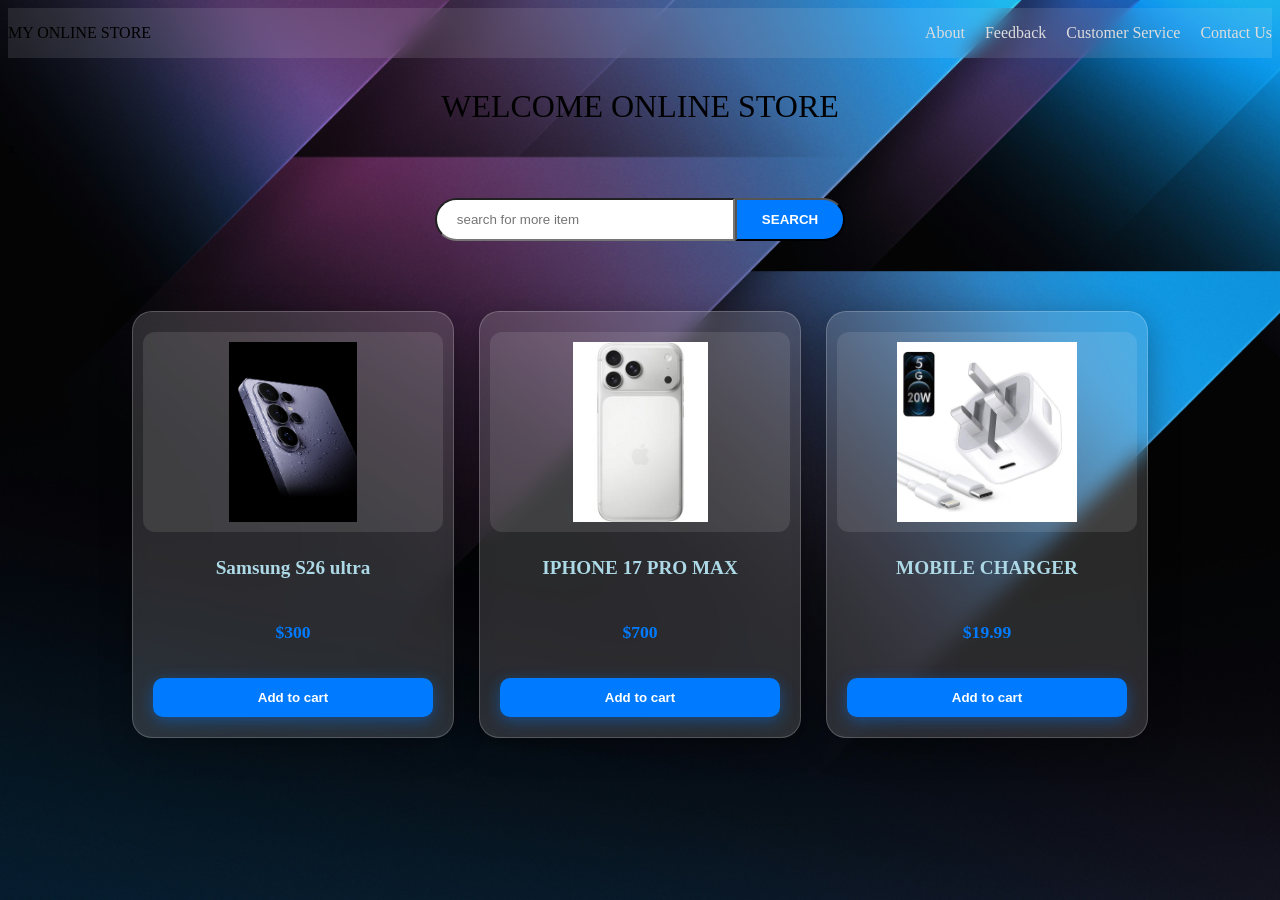
==== index.html @ 63dbab43 "Rename index11.html to index.html" ====
<html>
    <head>
        <title> MY Online Store
        </title>
        <link rel="stylesheet" href="style11.css">
    </head>
    <body>

        <nav id="navbar"
          <div class="logo">MY ONLINE STORE</div>

          <div class="menu-toggle"
          oneclick="toggleMenu()">

          <div class="bar"></div>
          <div class="bar"></div>
          <div class="bar"></div>
        
          </div>

        <ul id="nav-links">
            <li><a href="about.html">About</a></li>
          <li><a href="feedback.html">Feedback</a></li>
            <li><a href="customer Service.html">Customer Service</a></li>
            <li><a href="contact us.html">Contact Us</a></li>
        </ul>
    </nav>
        

        <div id="box1">WELCOME ONLINE STORE</div>
x
            <div id="box2">
                <label for="search"></label>
                <input placeholder="search for more item">
                <button  id="box3">SEARCH</button>
            </div>

        <section class="product-grid">
            <div class="product-card">
            <img src="product-1.jpeg"  alt="Product 1">
                <h3>Samsung S26 ultra</h3>
                <p>$300</p>
                <button>Add to cart</button>
            </div>
            <div class="product-card">
            <img src="product-3.jpeg"  alt="Product 1">
                <h3>IPHONE 17 PRO MAX </h3>
                <p>$700</p>
                <button>Add to cart</button>
            </div>
            <div class="product-card">
            <img src="product-4.jpeg"  alt="Product 1">
                <h3>MOBILE CHARGER</h3>
                <p>$19.99</p>
                <button>Add to cart</button>
            </div>
</section>
        </body>
        </html>
---- style11.css ----
#navbar {
    display: flex;
    justify-content: space-between;
    align-items: center;
    background: rgba(255, 255, 255, 0.1);
    backdrop-filter: blur(10px);
    position: sticky;
    top: 0;
    z-index: 1000;
}

#nav-links {
    display: flex;
    list-style: none;
    gap: 20px;

}

#nav-links a {
    color: #ddd;
    text-decoration: none;
    font-weight: 500;
}

@media (max-width: 768px) {
    .menu-toggle {
        display: block;
        cursor: pointer;
    }
}

body {
    background-image: url(martin-martz-RhF4D_sw6gk-unsplash.jpg);
    background-size: cover;
}


#box1 {
    text-align: center;
    background-color: none;
    display: block;
    padding: 10px;
    margin: 10px;
    margin-bottom: 5px;
    font-size: 2rem;
    margin-top: 20px;
    font-family: 'Roboto';
}

#box2 {
        display: flex;
        justify-content: center;
        margin: 40px 0;

}

#box2 input {
    width: 300px;
    padding: 12px 20px;
    border-radius: 25px 0 0 25px;
    outline: none;
    transition: 0.3s;
}

#box2 input:focus {
    border-color: #007bff ;
}

#box3 {
    background-color: #007bff;
    padding: 12px 25px;
    color: rgb(255, 255, 255);
    border-radius: 0 25px 25px 0;
    cursor: pointer;
    font-weight: bold;
    
} 

#box3:hover {
    background-color: #0056b3;
}


.product-grid {
    display: flex;
    flex-wrap: wrap;
    gap: 25px;
    justify-content: center;
    padding: 20px;
    margin-top: 50px;

   
}

.product-card {
    background-color: aliceblue;
    border: 1px solid #ddd;
    border-radius: 20px;
    padding: 20px;
    width: 280px;
    display: flex;
    flex-direction: column; 
    align-items: center;    
    text-align: center;
    gap: 15px;             
    box-shadow: 0 4px 10px rgba(0,0,0,0.1);
    transition: transform 0.3s ease;

}

.product-card {
     background: rgba(255, 255, 255, 0.15);
     backdrop-filter: blur(10px);
     border: 1px solid rgba(255, 255, 255, 0.2);
     border-radius: 20px;
     padding: 20px;
     color: white;
     box-shadow: 0 8px 32px rgba(0,0,0,0.3);
}

.product-card:hover {
    transform: translate(-8px);
    box-shadow: 0 10px 20px rgba(0,0,0,0.2);
}



.product-card img {
    width: 100%;
    height: 180px;        
    object-fit: contain;   
    background: rgba(255, 255, 255, 0.1);
    border-radius: 12px;
    padding: 10px;
  
}
   .product-card  h3 {
    color:lightblue;
    text-shadow: whitesmoke;
    font-size: 1.2rem;
    margin: 10px 0;
   }

   .product-card p {
     font-size: 1.1rem;
     font-weight: bold;
     color: #007bff;
     margin-bottom: 20px;
   }


.product-card button {
    background-color: #007bff;
    box-shadow: 0 4px 15px rgba(0,123,255,0.4);
    border: none;
    color: white;
    border: none;
    padding: 12px 0;
    width: 100%;
    border-radius: 10px;
    cursor: pointer;
    font-weight: 600;
    transition: 0.3s;
}

.product-card button:hover {
    background-color: #0056b3;
    box-shadow: 0 5px 15px rgda(0,1230,4);
    transform: translateY(-2px);
}
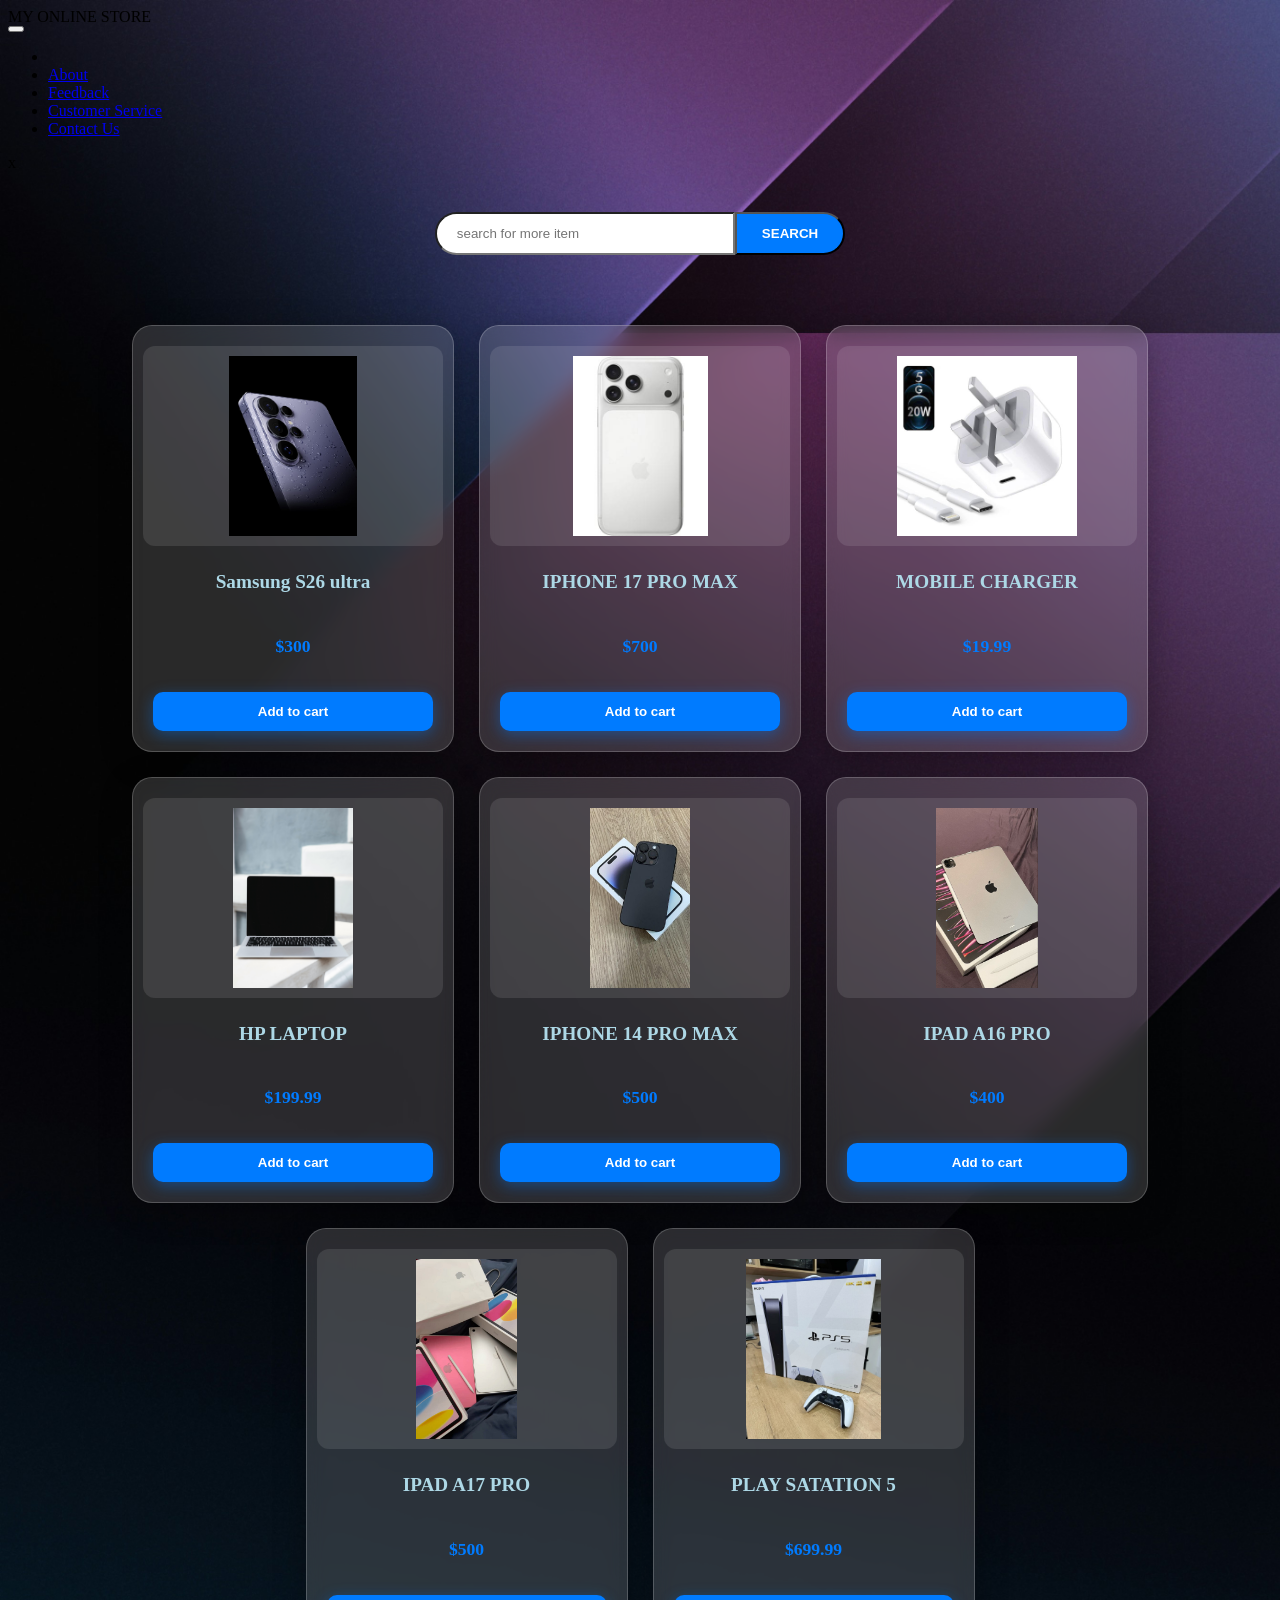
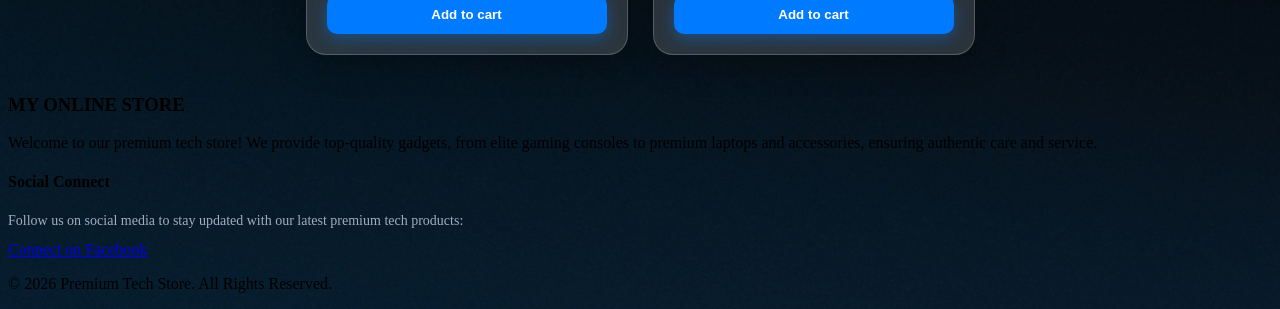
==== commit b2e2b92d: "Update index.html" ====
--- a/index.html
+++ b/index.html
@@ -3,31 +3,29 @@
         <title> MY Online Store
         </title>
         <link rel="stylesheet" href="style11.css">
+        <script src="script1.js"></script>
     </head>
     <body>
 
-        <nav id="navbar"
-          <div class="logo">MY ONLINE STORE</div>
+     <header class="main-header">
+    <div class="logo">MY <span>ONLINE STORE</span></div>
+    
+    <button class="nav-toggle" id="navToggle" aria-label="toggle navigation">
+        <span class="hamburger"></span>
+    </button>
 
-          <div class="menu-toggle"
-          oneclick="toggleMenu()">
-
-          <div class="bar"></div>
-          <div class="bar"></div>
-          <div class="bar"></div>
-        
-          </div>
-
-        <ul id="nav-links">
+    <nav class="navbar" id="navbarMenu">
+        <ul>
+            <li><a href="#" class="active"></a></li>
             <li><a href="about.html">About</a></li>
-          <li><a href="feedback.html">Feedback</a></li>
+            <li><a href="feedback.html">Feedback</a></li>
             <li><a href="customer Service.html">Customer Service</a></li>
             <li><a href="contact us.html">Contact Us</a></li>
         </ul>
     </nav>
-        
+</header> 
 
-        <div id="box1">WELCOME ONLINE STORE</div>
+        <!-- <div id="box1">WELCOME ONLINE STORE</div> -->
 x
             <div id="box2">
                 <label for="search"></label>
@@ -54,7 +52,64 @@
                 <p>$19.99</p>
                 <button>Add to cart</button>
             </div>
+            
+             <div class="product-card">
+            <img src="product-5.jpg"  alt="Product-5">
+                <h3>HP LAPTOP</h3>
+                <p>$199.99</p>
+                <button>Add to cart</button>
+            </div>
+
+             <div class="product-card">
+            <img src="product-6.jfif"  alt="Product-6">
+                <h3>IPHONE 14 PRO MAX</h3>
+                <p>$500</p>
+                <button>Add to cart</button>
+            </div>
+            
+             <div class="product-card">
+            <img src="product-7.jfif"  alt="Product-7">
+                <h3>IPAD A16 PRO </h3>
+                <p>$400</p>
+                <button>Add to cart</button>
+            </div>
+            
+             <div class="product-card">
+            <img src="product-8.jfif"  alt="Product-8">
+                <h3>IPAD A17 PRO</h3>
+                <p>$500</p>
+                <button>Add to cart</button>
+            </div>
+            
+             <div class="product-card">
+            <img src="product-9.jfif"  alt="Product-9">
+                <h3>PLAY SATATION 5 </h3>
+                <p>$699.99</p>
+                <button>Add to cart</button>
+            </div>
+
 </section>
+
+<footer class="main-footer" id="contact">
+        <div class="footer-container">
+            <div class="footer-about">
+                <h3>MY <span>ONLINE STORE</span></h3>
+                <p>Welcome to our premium tech store! We provide top-quality gadgets, from elite gaming consoles to premium laptops and accessories, ensuring authentic care and service.</p>
+            </div>
+
+            <div class="footer-links">
+                <h4>Social Connect</h4>
+                <p style="color: #a0aec0; font-size: 14px; margin-bottom: 12px;">Follow us on social media to stay updated with our latest premium tech products:</p>
+                <a href="https://www.facebook.com/" target="_blank" class="fb-btn">
+                    Connect on Facebook
+                </a>
+            </div>
+        </div>
+        
+        <div class="footer-bottom">
+            <p>&copy; 2026 Premium Tech Store. All Rights Reserved.</p>
+        </div>
+    </footer>
         </body>
         </html>
 
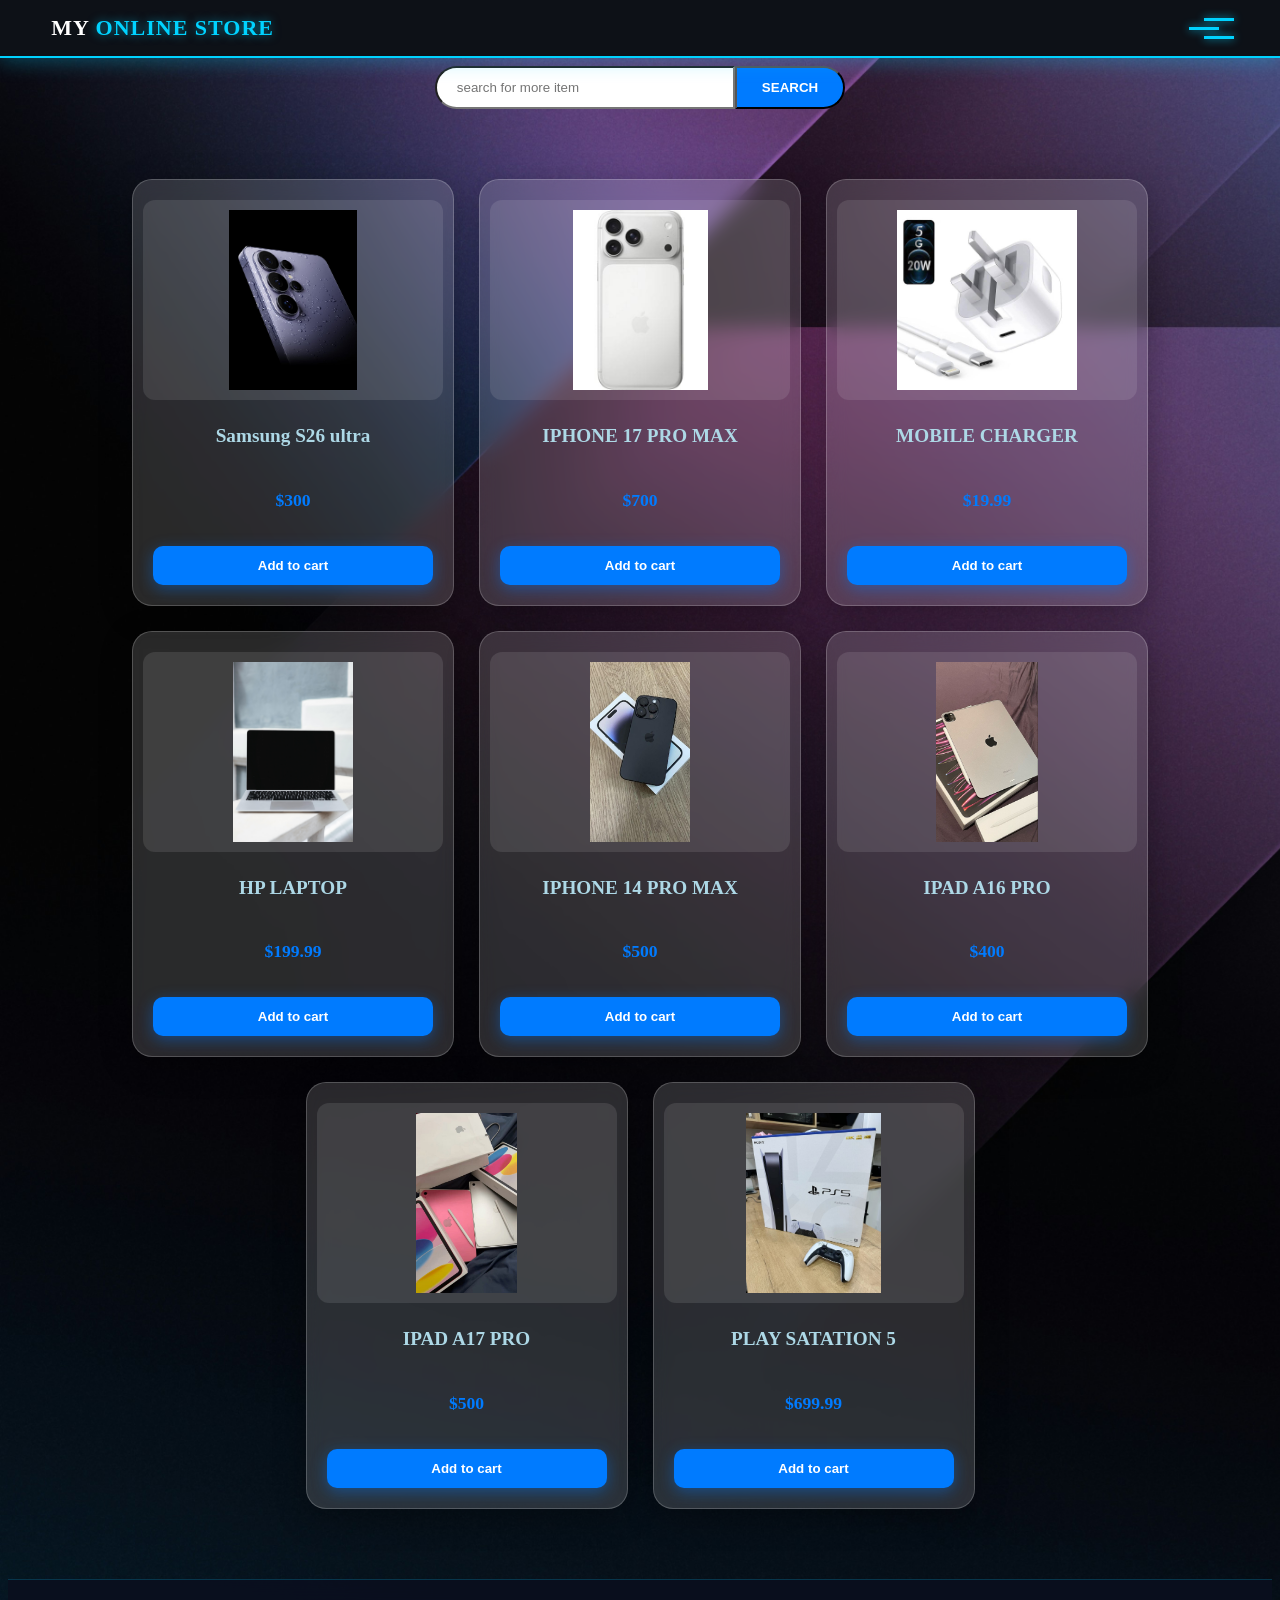
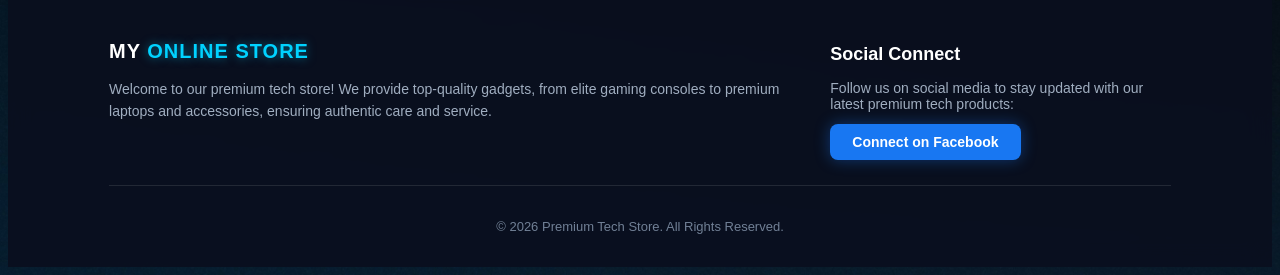
==== commit 12a25844: "Update index.html" ====
--- a/index.html
+++ b/index.html
@@ -19,7 +19,7 @@
             <li><a href="#" class="active"></a></li>
             <li><a href="about.html">About</a></li>
             <li><a href="feedback.html">Feedback</a></li>
-            <li><a href="customer Service.html">Customer Service</a></li>
+            <li><a href="service.html">Customer Service</a></li>
             <li><a href="contact us.html">Contact Us</a></li>
         </ul>
     </nav>
--- a/style11.css
+++ b/style11.css
@@ -1,32 +1,130 @@
-#navbar {
+/* ⚡ GLOBAL FIXED HEADER DESIGN */
+.main-header {
     display: flex;
     justify-content: space-between;
     align-items: center;
-    background: rgba(255, 255, 255, 0.1);
-    backdrop-filter: blur(10px);
-    position: sticky;
+    padding: 15px 4%; /* Left aur right se perfect gap */
+    background: #0d1117; /* Solid black layer background */
+    border-bottom: 2px solid #00d2ff; /* Neon blue bottom line */
+    position: fixed;
     top: 0;
-    z-index: 1000;
-}
-
-#nav-links {
-    display: flex;
+    left: 0;
+    width: 100%;
+    z-index: 9999;
+    box-shadow: 0 4px 20px rgba(0, 210, 255, 0.3);
+    box-sizing: border-box; /* Width ko screen se bahar jaane se rokega */
+}
+
+.logo {
+    font-size: 22px;
+    font-weight: 700;
+    color: white;
+    letter-spacing: 1px;
+}
+
+.logo span {
+    color: #00d2ff;
+    text-shadow: 0 0 10px rgba(0, 210, 255, 0.6);
+}
+
+/* 📱 TOGGLE BUTTON (Hamesha Laptop aur Mobile Par Dikhega) */
+.nav-toggle {
+    display: block !important; /* Force fully toggle button active rakhega */
+    background: transparent;
+    border: none;
+    cursor: pointer;
+    padding: 10px;
+    z-index: 10000;
+}
+
+.hamburger {
+    display: block;
+    position: relative;
+    width: 30px;
+    height: 3px;
+    background: #00d2ff;
+    box-shadow: 0 0 8px rgba(0, 210, 255, 0.8);
+    transition: all 0.3s ease-in-out;
+}
+
+.hamburger::before, .hamburger::after {
+    content: '';
+    position: absolute;
+    width: 30px;
+    height: 3px;
+    background: #00d2ff;
+    box-shadow: 0 0 8px rgba(0, 210, 255, 0.8);
+    transition: all 0.3s ease-in-out;
+}
+
+.hamburger::before { top: -9px; }
+.hamburger::after { bottom: -9px; }
+
+/* 🔄 Hamburger se Cross (X) Banne ka Effect */
+.nav-toggle.open .hamburger {
+    background: transparent;
+    box-shadow: none;
+}
+.nav-toggle.open .hamburger::before {
+    transform: rotate(45deg);
+    top: 0;
+}
+.nav-toggle.open .hamburger::after {
+    transform: rotate(-45deg);
+    bottom: 0;
+}
+
+/* 📋 DROPDOWN NAVIGATION MENU (Perfect Positioned under Button) */
+.navbar {
+    position: absolute;
+    top: 70px; /* Header ke theek niche khulega */
+    right: 4%; /* Align with the toggle button */
+    background: rgba(13, 17, 23, 0.98);
+    border: 1px solid rgba(0, 210, 255, 0.4);
+    border-radius: 12px;
+    padding: 15px;
+    width: 220px;
+    box-shadow: 0 10px 30px rgba(0, 210, 255, 0.5);
+    
+    /* Initially Hidden State */
+    display: block;
+    opacity: 0;
+    transform: translateY(-15px);
+    pointer-events: none;
+    transition: all 0.3s ease-in-out;
+}
+
+/* 🔄 JS Click karne par class lagayega */
+.navbar.show {
+    opacity: 1;
+    transform: translateY(0);
+    pointer-events: auto;
+}
+
+.navbar ul {
     list-style: none;
-    gap: 20px;
-
-}
-
-#nav-links a {
-    color: #ddd;
+    display: flex;
+    flex-direction: column; /* Vertical alignment hamesha */
+    gap: 8px;
+    padding: 0;
+    margin: 0;
+}
+
+.navbar ul li a {
     text-decoration: none;
-    font-weight: 500;
-}
-
-@media (max-width: 768px) {
-    .menu-toggle {
-        display: block;
-        cursor: pointer;
-    }
+    color: #e2e8f0;
+    font-weight: 600;
+    font-size: 15px;
+    display: block;
+    padding: 10px 15px;
+    border-radius: 8px;
+    transition: all 0.2s ease;
+}
+
+.navbar ul li a:hover, .navbar ul li a.active {
+    color: #00d2ff;
+    background: rgba(0, 210, 255, 0.1);
+    padding-left: 20px; /* Hover effect slide inward */
 }
 
 body {
@@ -168,3 +266,93 @@
     box-shadow: 0 5px 15px rgda(0,1230,4);
     transform: translateY(-2px);
 }
+
+/* 👣 PREMIUM DARK FOOTER STYLES */
+.main-footer {
+    background: rgba(10, 15, 30, 0.9);
+    backdrop-filter: blur(12px);
+    -webkit-backdrop-filter: blur(12px);
+    border-top: 1px solid rgba(0, 210, 255, 0.2);
+    color: #e2e8f0;
+    padding: 40px 8% 20px 8%;
+    margin-top: 50px;
+    font-family: 'Segoe UI', Tahoma, Geneva, Verdana, sans-serif;
+}
+
+.footer-container {
+    display: flex;
+    justify-content: space-between;
+    flex-wrap: wrap;
+    gap: 40px;
+    border-bottom: 1px solid rgba(255, 255, 255, 0.1);
+    padding-bottom: 25px;
+}
+
+.footer-about {
+    flex: 2;
+    min-width: 280px;
+}
+
+.footer-about h3 {
+    font-size: 20px;
+    color: white;
+    letter-spacing: 1px;
+    margin-bottom: 15px;
+}
+
+.footer-about h3 span {
+    color: #00d2ff; /* Matching your Neon Blue */
+    text-shadow: 0 0 10px rgba(0, 210, 255, 0.5);
+}
+
+.footer-about p {
+    color: #a0aec0;
+    font-size: 14px;
+    line-height: 1.6;
+}
+
+.footer-links {
+    flex: 1;
+    min-width: 220px;
+}
+
+.footer-links h4 {
+    color: white;
+    font-size: 18px;
+    margin-bottom: 15px;
+}
+
+/* 🌐 NEON FACEBOOK BUTTON */
+.fb-btn {
+    display: inline-block;
+    background: #1877f2;
+    color: white;
+    text-decoration: none;
+    padding: 10px 22px;
+    border-radius: 8px;
+    font-weight: 600;
+    font-size: 14px;
+    box-shadow: 0 0 15px rgba(24, 119, 242, 0.4);
+    transition: all 0.3s ease;
+}
+
+.fb-btn:hover {
+    background: #145dbf;
+    transform: translateY(-3px);
+    box-shadow: 0 0 25px rgba(24, 119, 242, 0.7);
+}
+
+.footer-bottom {
+    text-align: center;
+    padding-top: 20px;
+    color: #718096;
+    font-size: 13px;
+}
+
+/* Responsive adjustment for columns */
+@media (max-width: 768px) {
+    .footer-container {
+        flex-direction: column;
+        gap: 30px;
+    }
+}
